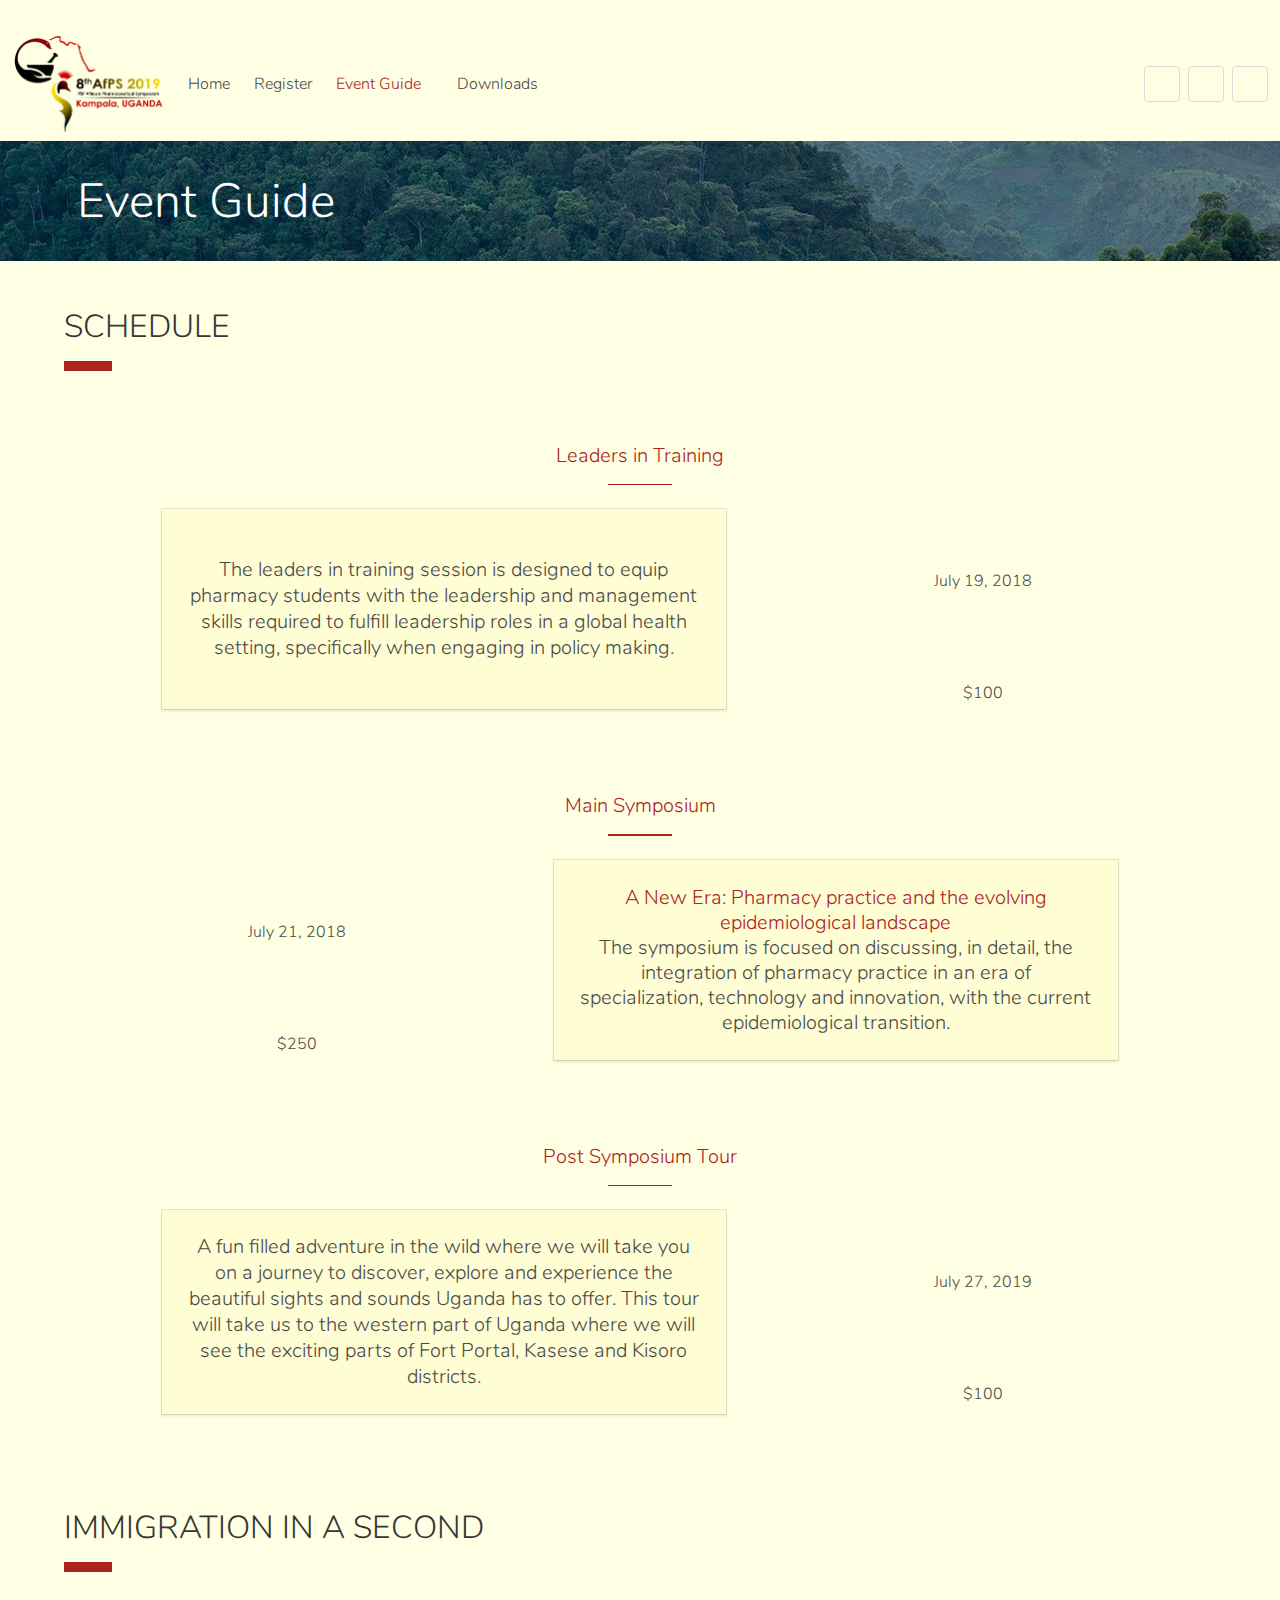
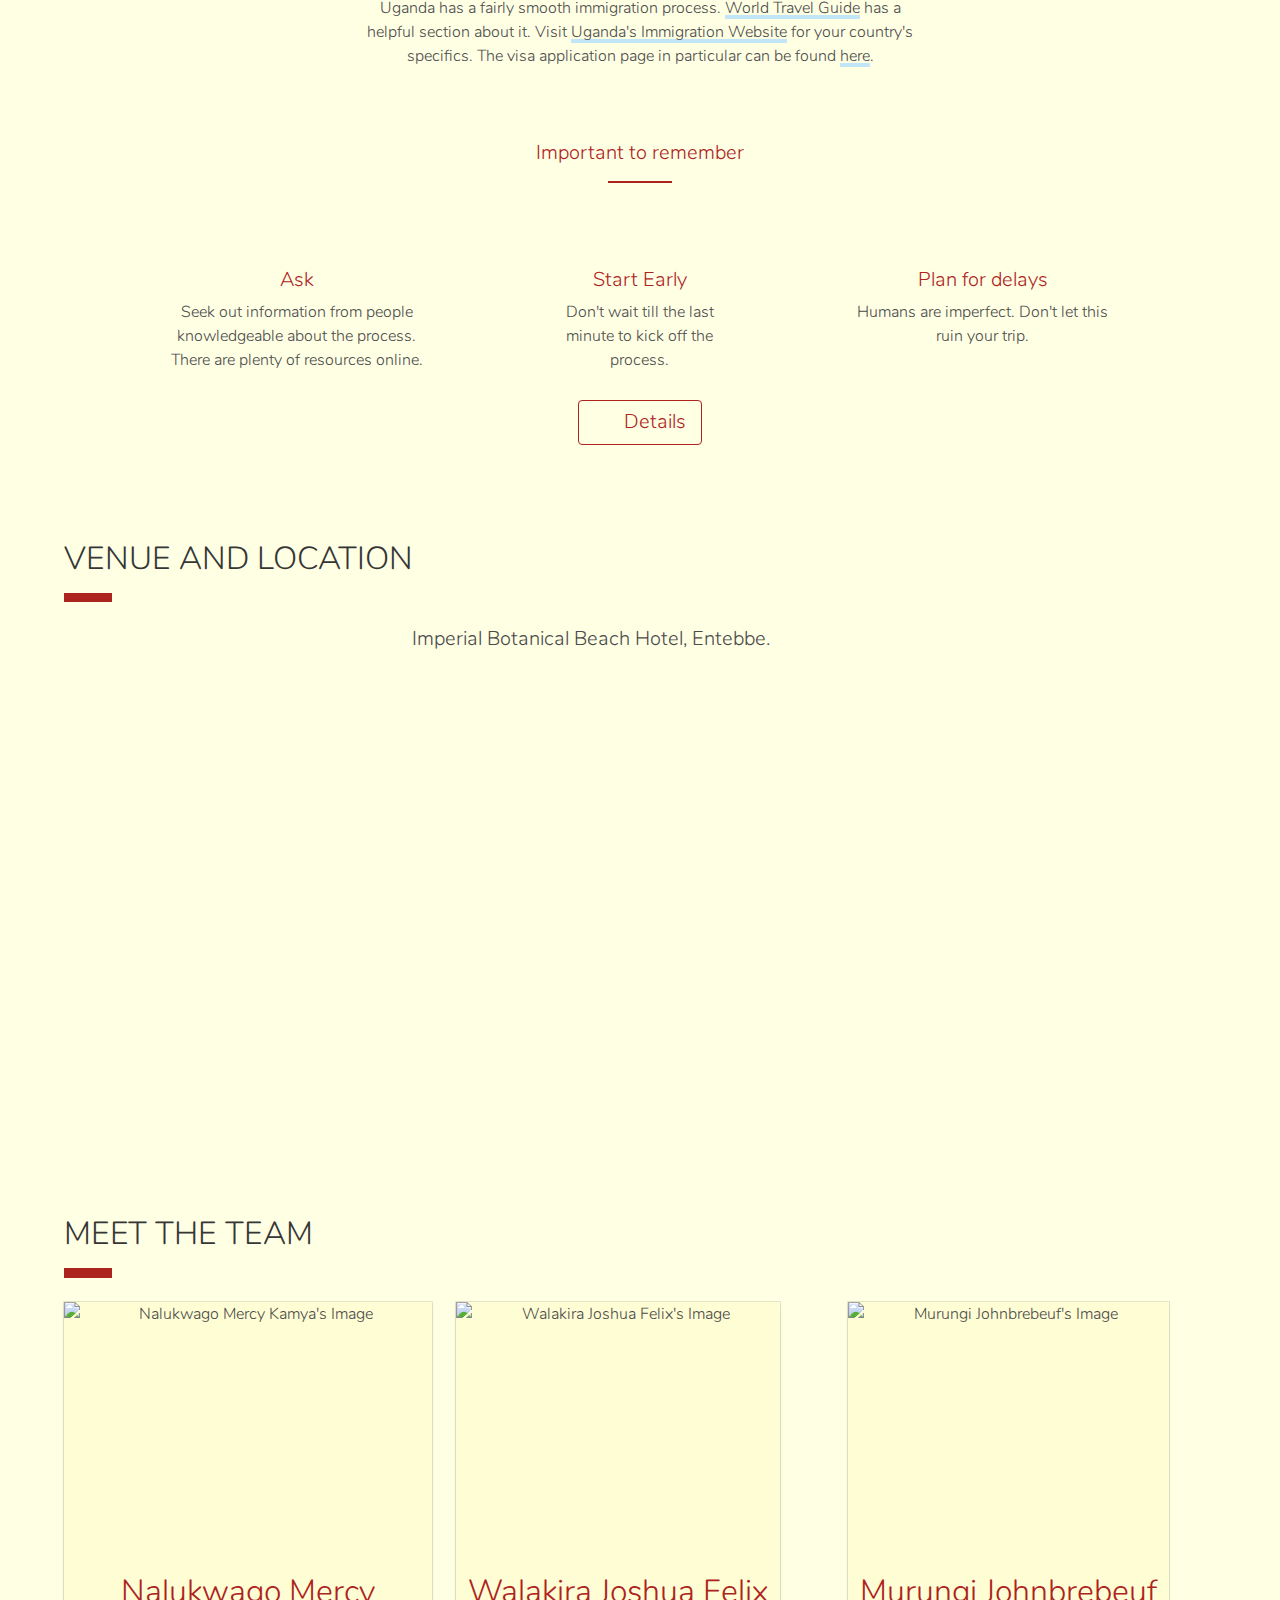
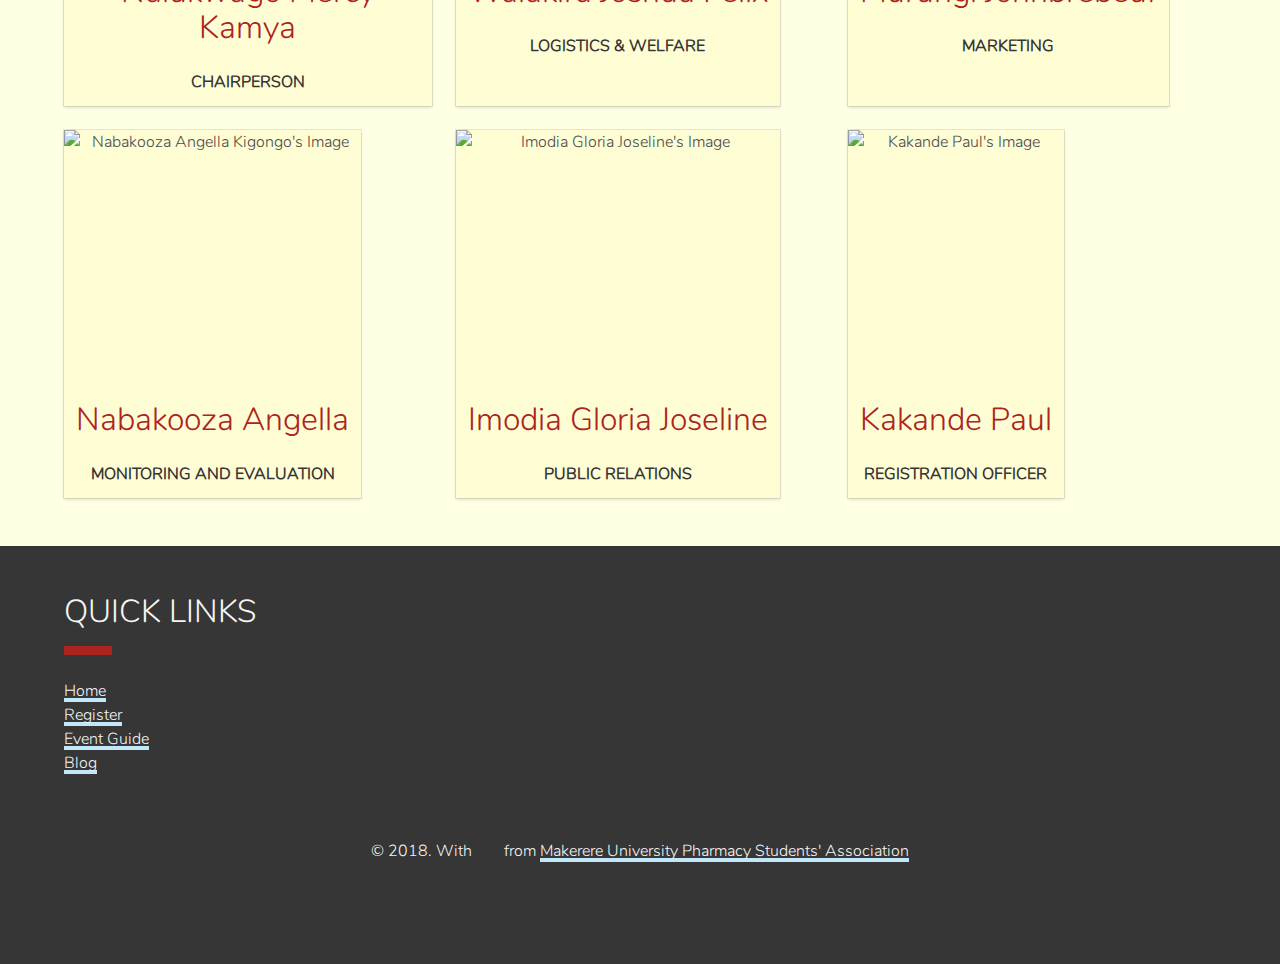
==== event_guide.html @ aac55b8a "Move font loading higher" ====
<!DOCTYPE html>
<html lang="en">
<head>
    <meta charset="UTF-8">
    <link rel="stylesheet" href="fonts/nunito/font.css">
    <script src="https://kit.fontawesome.com/e7d6cea22e.js"></script>
    <script src="scripts/custom.js"></script>
    <link rel="stylesheet" href="styles/bulma.min.css">
    <link rel="stylesheet" href="styles/custom.css">
    <title>Event Guide | African Pharmaceutical Symposium</title>
    <link rel="shortcut icon" href='images/icon.png' type="image/png">
    <meta name="description" content="Join us for the 8th IPSF African Pharmaceutical Symposium in Kampala, Uganda, under the theme A New Health Era; Pharmacy Practice and The Evolving Epidemiological Landscape" />
    <title>AFPS 2019</title>
</head>
<body>
<div id="google_translate_element"></div>

<nav class="navbar" role="navigation" aria-label="main navigation">
    <div class="navbar-brand">
        <a class="navbar-item" href="/">
            <img id="logo" src="images/logo.png" width="152" height="98">
        </a>

        <a role="button" class="navbar-burger burger" aria-label="menu" aria-expanded="false" data-target="navbar">
            <span aria-hidden="true"></span>
            <span aria-hidden="true"></span>
            <span aria-hidden="true"></span>
        </a>
    </div>
    <div id="navbar" class="navbar-menu">
        <div class="navbar-start">
            <a href="/" class="navbar-item">
                Home
            </a>

            <a href="/register" class="navbar-item">
                Register
            </a>

            <a href="/event_guide" class="navbar-item is-active">
                Event Guide
            </a>

            <div class="navbar-item is-hoverable">
                <a class="navbar-item">
                    Downloads
                    <span class="icon small-padding-left">
                              <i class="fas fa-angle-down"></i>
                        </span>
                </a>

                <div class="navbar-dropdown">
                    <a href="https://drive.google.com/uc?export=download&id=0B1vXNpdX4OKAMVE1emJXc2Z5ZEtnZm43VTk0M0hvNFE2cDdZ" target="_blank" class="navbar-item">
                        Flexi Details
                    </a>
                    <a href="https://drive.google.com/uc?export=download&id=0B1vXNpdX4OKAWlppUzlwN1BSVU85ZnBoUjU3WW9kRjJvS0xn" target="_blank" class="navbar-item">
                        Concept Note
                    </a>
                    <hr class="navbar-divider">

                    <a href="https://drive.google.com/uc?export=download&id=0B1vXNpdX4OKANmNVR3EzcC1oek9HUGF5eHpUWWtnYWxIbTVr" target="_blank" class="navbar-item">
                        Hackathon Challenge Concept
                    </a>
                    <hr class="navbar-divider">

                    <a href="https://drive.google.com/uc?export=download&id=0B1vXNpdX4OKAem1zcHZSMHVZeXZPYzR4Y3hTNWZ5SDk5TEpV" target="_blank" class="navbar-item">
                        Program
                    </a>
                    <hr class="navbar-divider">

                    <a href="https://drive.google.com/uc?export=download&id=0B1vXNpdX4OKAX0RKc2NfdlRuTEd6QXlqVWwxQ3NXbFNvLUVr" target="_blank" class="navbar-item">
                        Sponsorship Avenues
                    </a>
                </div>
            </div>
        </div>

        <div class="navbar-end">
            <div class="navbar-item">
                <div class="buttons">
                    <a href="https://www.facebook.com/afps2019/" class="button is-transparent">
                            <span class="icon">
                              <i class="fab fa-facebook-f"></i>
                            </span>
                    </a>
                    <a href="https://www.instagram.com/afps2019ug" class="button is-transparent">
                            <span class="icon">
                              <i class="fab fa-instagram"></i>
                            </span>
                    </a>
                    <a href="https://twitter.com/afps2019" class="button is-transparent">
                            <span class="icon">
                              <i class="fab fa-twitter"></i>
                            </span>
                    </a>
                </div>
            </div>
        </div>
    </div>
</nav>

<section id="event-guide-intro" class="hero is-primary is-small has-text-left padding-left">

    <!-- Hero content: will be in the middle -->
    <div class="hero-body">
        <div class="container">
            <h2 class="is-size-1">
                Event Guide
            </h2>
        </div>
    </div>
</section>

<section class="section">
    <div class="container">
        <div class="title section-title">Schedule</div>
        <hr>
        <div class="subtitle section-subtitle has-text-centered">Leaders in Training</div>
        <div class="is-flex center"><hr class="sub"></div>
        <div class="columns">
            <div class="column is-offset-1 is-half is-flex">
                <div class="card info-card">
                    <div class="card-content has-text-centered">
                        <span class="is-5 subtitle">The leaders in training session is designed to equip pharmacy students with the leadership and management skills required to fulfill leadership roles in a global health setting, specifically when engaging in policy making.</span>
                    </div>
                </div>
            </div>
            <div class="column is-offset-1 is-3 has-text-centered">
                <div class="columns item">
                    <div class="column">
                        <div class="columns center focus-icon">
                            <span class="icon is-large has-text-red">
                            <i class="fas fa-calendar-day fa-3x"></i>
                        </span>
                        </div>
                        <div class="columns center focus-info">
                            July 19, 2018
                        </div>
                    </div>
                </div>
                <div class="columns item">
                    <div class="column">
                        <div class="columns center focus-icon">
                            <span class="icon is-large has-text-red">
                            <i class="fas fa-coins fa-3x"></i>
                        </span>
                        </div>
                        <div class="columns center focus-info">
                            $100
                        </div>
                    </div>
                </div>
            </div>
        </div>

        <div class="subtitle section-subtitle has-text-centered">Main Symposium</div>
        <div class="is-flex center"><hr class="sub"></div>
        <div class="columns">
            <div class="column is-offset-1 is-3 has-text-centered">
                <div class="columns item">
                    <div class="column">
                        <div class="columns center focus-icon">
                            <span class="icon is-large has-text-red">
                            <i class="fas fa-calendar-day fa-3x"></i>
                        </span>
                        </div>
                        <div class="columns center focus-info">
                            July 21, 2018
                        </div>
                    </div>
                </div>
                <div class="columns item">
                    <div class="column">
                        <div class="columns center focus-icon">
                            <span class="icon is-large has-text-red">
                            <i class="fas fa-coins fa-3x"></i>
                        </span>
                        </div>
                        <div class="columns center focus-info">
                            $250
                        </div>
                    </div>
                </div>
            </div>
            <div class="column is-offset-1 is-half is-flex">
                <div class="card info-card">
                    <div class="card-content">
                        <div class="is-5 subtitle has-text-centered">
                            <span class="has-text-red">A New Era: Pharmacy practice and the evolving epidemiological landscape</span>
                            <p>The symposium is focused on discussing, in detail, the integration of pharmacy practice in an era of specialization, technology and innovation, with the current epidemiological transition.</p>
                        </div>
                    </div>
                </div>
            </div>
        </div>

        <div class="subtitle section-subtitle has-text-centered">Post Symposium Tour</div>
        <div class="is-flex center"><hr class="sub"></div>
        <div class="columns">
            <div class="column is-offset-1 is-half is-flex">
                <div class="card info-card">
                    <div class="card-content has-text-centered">
                        <span class="is-5 subtitle"> A fun filled adventure in the wild where we will take you on a journey to discover, explore and experience the beautiful sights and sounds Uganda has to offer. This tour will take us to the western part of Uganda where we will see the exciting parts of Fort Portal, Kasese and Kisoro districts.</span>
                    </div>
                </div>
            </div>
            <div class="column is-offset-1 is-3 has-text-centered">
                <div class="columns item">
                    <div class="column">
                        <div class="columns center focus-icon">
                            <span class="icon is-large has-text-red">
                            <i class="fas fa-calendar-day fa-3x"></i>
                        </span>
                        </div>
                        <div class="columns center focus-info">
                            July 27, 2019
                        </div>
                    </div>
                </div>
                <div class="columns item">
                    <div class="column">
                        <div class="columns center focus-icon">
                            <span class="icon is-large has-text-red">
                            <i class="fas fa-coins fa-3x"></i>
                        </span>
                        </div>
                        <div class="columns center focus-info">
                            $100
                        </div>
                    </div>
                </div>
            </div>
        </div>
    </div>
</section>

<section class="section">
    <div class="container">
        <div class="title section-title">
            Immigration in a second
        </div>
        <hr>
        <div class="container">
            <div class="columns">
                <div class="column is-half is-offset-one-quarter has-text-centered">
                    Uganda has a fairly smooth immigration process. <a href="https://www.worldtravelguide.net/guides/africa/uganda/passport-visa/" class="a-legant">World Travel Guide</a> has a helpful section about it. Visit
                    <a href="https://immigration.go.ug/" class="a-legant">Uganda's Immigration Website</a> for your country's specifics. The visa application page in particular can be found
                    <a href="https://visas.immigration.go.ug/" class="a-legant">here</a>.
                </div>
            </div>
        </div>
        <div class="subtitle section-subtitle has-text-centered">Important to remember</div>
        <div class="is-flex center"><hr class="sub"></div>
        <div class="columns">
            <div class="column is-3 is-offset-1">
                <div class="columns item">
                    <div class="column has-text-centered">
                        <div class="columns center focus-icon">
                            <span class="icon is-large has-text-red">
                            <i class="fas fa-question fa-3x"></i>
                        </span>
                        </div>
                        <div class="columns subtitle is-5 center focus-info has-text-red">
                            Ask
                        </div>
                        <div class="columns center focus-info has-text-centered">
                            Seek out information from people knowledgeable about the process. There are plenty of resources online.
                        </div>
                    </div>
                </div>
            </div>
            <div class="column is-2 is-offset-1">
                <div class="columns item">
                    <div class="column has-text-centered">
                        <div class="columns center focus-icon">
                            <span class="icon is-large has-text-red">
                            <i class="fas fa-clock fa-3x"></i>
                        </span>
                        </div>
                        <div class="columns subtitle is-5 center focus-info has-text-red">
                            Start Early
                        </div>
                        <div class="columns center focus-info has-text-centered">
                            Don't wait till the last minute to kick off the process.
                        </div>
                    </div>
                </div>
            </div>
            <div class="column is-3 is-offset-1">
                <div class="columns item">
                    <div class="column has-text-centered">
                        <div class="columns center focus-icon">
                            <span class="icon is-large has-text-red">
                            <i class="fas fa-hourglass-half fa-3x"></i>
                        </span>
                        </div>
                        <div class="columns subtitle is-5 center focus-info has-text-red">
                            Plan for delays
                        </div>
                        <div class="columns center focus-info has-text-centered">
                            Humans are imperfect. Don't let this ruin your trip.
                        </div>
                    </div>
                </div>
            </div>
        </div>
        <div class="container">
            <div class="columns">
                <div class="column is-half is-offset-one-quarter has-text-centered">
                    <a href="https://immigration.go.ug/" id="details-button" class="button is-medium is-outlined has-text-white">
                    <span class="icon">
                      <i class="fas fa-cogs"></i>
                    </span>
                        <span id="participate-word">Details</span>
                    </a>
                </div>
            </div>
        </div>
    </div>
</section>

<section class="section">
    <div class="container">
        <div class="title section-title">
            Venue and Location
        </div>
        <hr>
        <div class="container">
            <div class="columns">
                <div class="column is-half is-offset-one-quarter has-text-centered subtitle is-5">
                    Imperial Botanical Beach Hotel, Entebbe.
                </div>
            </div>
        </div>
        <div class="container">
            <div class="columns">
                <div class="div column is-10 is-offset-1">
                    <iframe id="map" src="https://www.google.com/maps/embed?pb=!1m14!1m8!1m3!1d15959.264851530366!2d32.47945!3d0.0588899!3m2!1i1024!2i768!4f13.1!3m3!1m2!1s0x0%3A0x54b2c9bf9db5dfb3!2sImperial+Botanical+Beach+Hotel!5e0!3m2!1sen!" style="border:0" allowfullscreen="" width="100%" height="450" frameborder="0"></iframe>
                </div>
            </div>
        </div>
    </div>
</section>

<section class="section">
    <div class="container">
        <div class="title section-title">Meet the team</div>
        <hr>
        <div class="columns has-text-centered is-multiline">
            <div class="column is-4 is-flex">
                <a target="_blank" href="https://twitter.com/KamyaMercy?s=08" class="card">
                    <div class="card-image">
                        <figure class="image is3by4">
                            <img src="images/nmk.jpg" alt="Nalukwago Mercy Kamya's Image">
                        </figure>
                    </div>
                    <header class="card-header">
                        <p class="card-header-title title has-text-red">
                            Nalukwago Mercy Kamya
                        </p>
                        </span>
                    </header>
                    <header class="card-header">
                        <p class="card-header-title is-uppercase">
                            Chairperson
                        </p>
                        </span>
                    </header>
                </a>
            </div>
            <div class="column is-4 is-flex">
                <a target="_blank" href="https://www.facebook.com/walakiraf" class="card">
                    <div class="card-image">
                        <figure class="image is3by4">
                            <img src="images/wjf.jpg" alt="Walakira Joshua Felix's Image">
                        </figure>
                    </div>
                    <header class="card-header">
                        <p class="card-header-title title has-text-red">
                            Walakira Joshua Felix
                        </p>
                        </span>
                    </header>
                    <header class="card-header">
                        <p class="card-header-title is-uppercase">
                            Logistics & Welfare
                        </p>
                        </span>
                    </header>
                </a>
            </div>
            <div class="column is-4 is-flex">
                <a target="_blank" href="https://twitter.com/john_brebeuf?s=08" class="card">
                    <div class="card-image">
                        <figure class="image is3by4">
                            <img src="images/mjb.jpg" alt="Murungi Johnbrebeuf's Image">
                        </figure>
                    </div>
                    <header class="card-header">
                        <p class="card-header-title title has-text-red">
                            Murungi Johnbrebeuf
                        </p>
                        </span>
                    </header>
                    <header class="card-header">
                        <p class="card-header-title is-uppercase">
                            Marketing
                        </p>
                        </span>
                    </header>
                </a>
            </div>
            <div class="column is-4 is-flex">
                <a target="_blank" href="https://twitter.com/angellakimmy?s=08" class="card">
                    <div class="card-image">
                        <figure class="image is3by4">
                            <img src="images/nak.jpg" alt="Nabakooza Angella Kigongo's Image">
                        </figure>
                    </div>
                    <header class="card-header">
                        <p class="card-header-title title has-text-red">
                            Nabakooza Angella
                        </p>
                        </span>
                    </header>
                    <header class="card-header">
                        <p class="card-header-title is-uppercase">
                            Monitoring and Evaluation
                        </p>
                        </span>
                    </header>
                </a>
            </div>
            <div class="column is-4 is-flex">
                <a target="_blank" href="https://twitter.com/gloria_imodia?s=08" class="card">
                    <div class="card-image">
                        <figure class="image is3by4">
                            <img src="images/igj.jpg" alt="Imodia Gloria Joseline's Image">
                        </figure>
                    </div>
                    <header class="card-header">
                        <p class="card-header-title title has-text-red">
                            Imodia Gloria Joseline
                        </p>
                        </span>
                    </header>
                    <header class="card-header">
                        <p class="card-header-title is-uppercase">
                            Public Relations
                        </p>
                        </span>
                    </header>
                </a>
            </div>
            <div class="column is-4 is-flex">
                <a target="_blank" href="https://twitter.com/KamyaMercy?s=08" class="card">
                    <div class="card-image">
                        <figure class="image is3by4">
                            <img src="images/kp.jpg" alt="Kakande Paul's Image">
                        </figure>
                    </div>
                    <header class="card-header">
                        <p class="card-header-title title has-text-red">
                            Kakande Paul
                        </p>
                        </span>
                    </header>
                    <header class="card-header">
                        <p class="card-header-title is-uppercase">
                            Registration Officer
                        </p>
                        </span>
                    </header>
                </a>
            </div>
        </div>
    </div>
</section>

<footer class="footer has-background-dark has-text-light">
    <div class="container">
        <div class="title section-title has-text-light">Quick Links</div>
        <hr>
        <ul>
            <li>
                <a class="a-legant" href="">Home</a>
            </li>
            <li>
                <a class="a-legant" href="">Register</a>
            </li>
            <li>
                <a class="a-legant" href="">Event Guide</a>
            </li>
            <li>
                <a class="a-legant" href="">Blog</a>
            </li>
        </ul>
        <div class="content has-text-centered ack">
            <p>© 2018. With <span class="icon"><i class="far fa-heart"></i></span> from <a id="me" class="a-legant" href="https://linkedin.com/Karuhanga">Makerere University Pharmacy Students' Association</a></p>
        </div>
    </div>
</footer>

<script type="text/javascript">
    function googleTranslateElementInit() {
        new google.translate.TranslateElement({pageLanguage: 'en', includedLanguages: 'af,es,fr,sw', layout: google.translate.TranslateElement.InlineLayout.SIMPLE}, 'google_translate_element');
    }
</script>
<script defer type="text/javascript" src="//translate.google.com/translate_a/element.js?cb=googleTranslateElementInit"></script>

<!-- Global site tag (gtag.js) - Google Analytics -->
<script defer async src="https://www.googletagmanager.com/gtag/js?id=UA-86971266-2"></script>
<script>
    window.dataLayer = window.dataLayer || [];
    function gtag(){dataLayer.push(arguments);}
    gtag('js', new Date());

    gtag('config', 'UA-86971266-2');
</script>

<!--Event Info-->
<script type="application/ld+json">
    {
        "@context": "http://schema.org",
        "@type": "Event",
        "name": "THE 8th African Pharmaceutical Symposium",
        "startDate": "2019-7-19T08:00-09:00",
        "location": {
            "@type": "Place",
            "name": "Imperial Botanical Beach Hotel, Entebbe",
            "address": {
                "@type": "PostalAddress",
                "streetAddress": "M79, Lugard Ave",
                "addressLocality": "Entebbe",
                "postalCode": "4326",
                "addressRegion": "Central",
                "addressCountry": "Uganda"
            }
        },
        "image": [
            "https://www.afps2019.org/static/images/logo.png",
            "https://www.afps2019.org/static/images/poster.jpeg"
        ],
        "description": "The symposium is focused on unearthing the potential possibilities of the pharmacy profession in Africa. This is paramount because a multi-disciplinary health care approach is the target according to the Sustainable Development Goals set by WHO for 2020. The theme is set to address the gap existing between pharmaceutical education and the scope of practice, the identity and role of pharmacists on the health care team, specialization in the pharmacy profession and its relevance in an Africa.",
        "endDate": "2019-7-27T08:00-09:00",
        "offers": {
            "@type": "Offer",
            "url": "https://www.afps2019.org/register/"
        }
    }
</script>
</body>
</html>
---- fonts/nunito/font.css ----
/* vietnamese */
@font-face {
    font-family: 'Nunito';
    font-style: normal;
    font-weight: 300;
    src: local('Nunito Light'), local('Nunito-Light'), url(XRXW3I6Li01BKofAnsSUbuvIWzgPDEtj.woff2) format('woff2');
    unicode-range: U+0102-0103, U+0110-0111, U+1EA0-1EF9, U+20AB;
}
/* latin-ext */
@font-face {
    font-family: 'Nunito';
    font-style: normal;
    font-weight: 300;
    src: local('Nunito Light'), local('Nunito-Light'), url(XRXW3I6Li01BKofAnsSUb-vIWzgPDEtj.woff2) format('woff2');
    unicode-range: U+0100-024F, U+0259, U+1E00-1EFF, U+2020, U+20A0-20AB, U+20AD-20CF, U+2113, U+2C60-2C7F, U+A720-A7FF;
}
/* latin */
@font-face {
    font-family: 'Nunito';
    font-style: normal;
    font-weight: 300;
    src: local('Nunito Light'), local('Nunito-Light'), url(XRXW3I6Li01BKofAnsSUYevIWzgPDA.woff2) format('woff2');
    unicode-range: U+0000-00FF, U+0131, U+0152-0153, U+02BB-02BC, U+02C6, U+02DA, U+02DC, U+2000-206F, U+2074, U+20AC, U+2122, U+2191, U+2193, U+2212, U+2215, U+FEFF, U+FFFD;
}
---- styles/custom.css ----
body{
    font-family: 'Nunito', sans-serif;
    -moz-osx-font-smoothing: grayscale;
    -webkit-font-smoothing: antialiased;
    margin: 0;
    padding: 0;
    background-color: #ffffe4;
}

.navbar, .navbar-menu {
    background-color: transparent;
}

.navbar-item .button {
    background: transparent;
}

#logo {
    max-height: unset;
    min-height: 98px;
}

a.navbar-item:hover {
    background: unset;
    color: #ad231e;
}

#google_translate_element{
    text-align: end;
    min-height: 27px;
}

#intro-section, #register-intro {
    padding-top: 4rem;
    padding-bottom: 4rem;
}

#where {
    margin-bottom: 4rem;
}

#theme {
    margin-bottom: 6rem;
}

#participate-button {
    background: transparent;
    border-color: white;
    color: white;
}

#details-button {
    background: transparent;
    border-color: #ad231e;
    color: #ad231e !important;
}

#intro-section {
    background-size: cover;
    background: #363636 url("../images/hills_6.png") no-repeat fixed center bottom;
}

#participate-word {
    padding-left: .3rem;
}

.card {
    background-color: #fffdd4;
}

.card-header-title {
    justify-content: center;
}

.card-header {
    box-shadow: none;
}

hr:not(.navbar-divider) {
    width: 3rem;
    height: .6rem;
    background-color: #ad231e;
    margin-top: -.5rem;
}

.navbar-divider {
    background-color: #ad231e;
    height: .5px;
}

.section-title {
    text-transform: uppercase;
}

.card-image img {
    object-fit: cover;
    height: 260px;
}

.a-legant {
    text-decoration: none !important;
    color: unset;
    box-shadow: inset 0 -4px 0 #c0e6f7 !important;
}

.a-legant:hover {
    background: #c0e6f7 !important;
}

.goog-te-gadget-simple {
    background-color: transparent !important;
    font-family: 'Nunito', sans-serif;
}

#register-intro, #event-guide-intro {
    background-size: cover;
    background: #363636 url("../images/bwindi.jpg") no-repeat fixed center bottom;
}

.padding-left {
    padding-left: 2vw;
}

.navbar .is-active {
    color: #ad231e !important;
    cursor: default;
    background-color: #ffffe4 !important;
}

#registration_form {
    min-height: 2400px;
}

.ack {
    margin-top: 4rem;
}

.navbar-dropdown {
    background-color: #ffffe4;
    border-top: .5px solid #ad231e;
}

.navbar-dropdown a.navbar-item:hover {
    background-color: #ffffe4;
    color: #ad231e;
}

.small-padding-left {
    padding-left: 1vw;
}

#video-player {
    min-height: 480px;
}

#map {
    min-height: 450px;
}

hr.sub {
    width: 4rem;
    height: .1rem;
    background-color:  #ad231e;
    margin-top: -.5rem;
}

.section-subtitle {
    color: #ad231e;
    margin-top: 8vh;
}

.center {
    justify-content: center;
}

.has-text-red {
    color: #ad231e;
}

.item {
    padding: 1rem;
}

.focus-info {
    padding-top: .5rem;
}

.info-card {
    display: flex;
    align-items: center;
}

.title, .subtitle {
    font-weight: normal;
}

.icon.is-large {
    color: #ad231e;
}
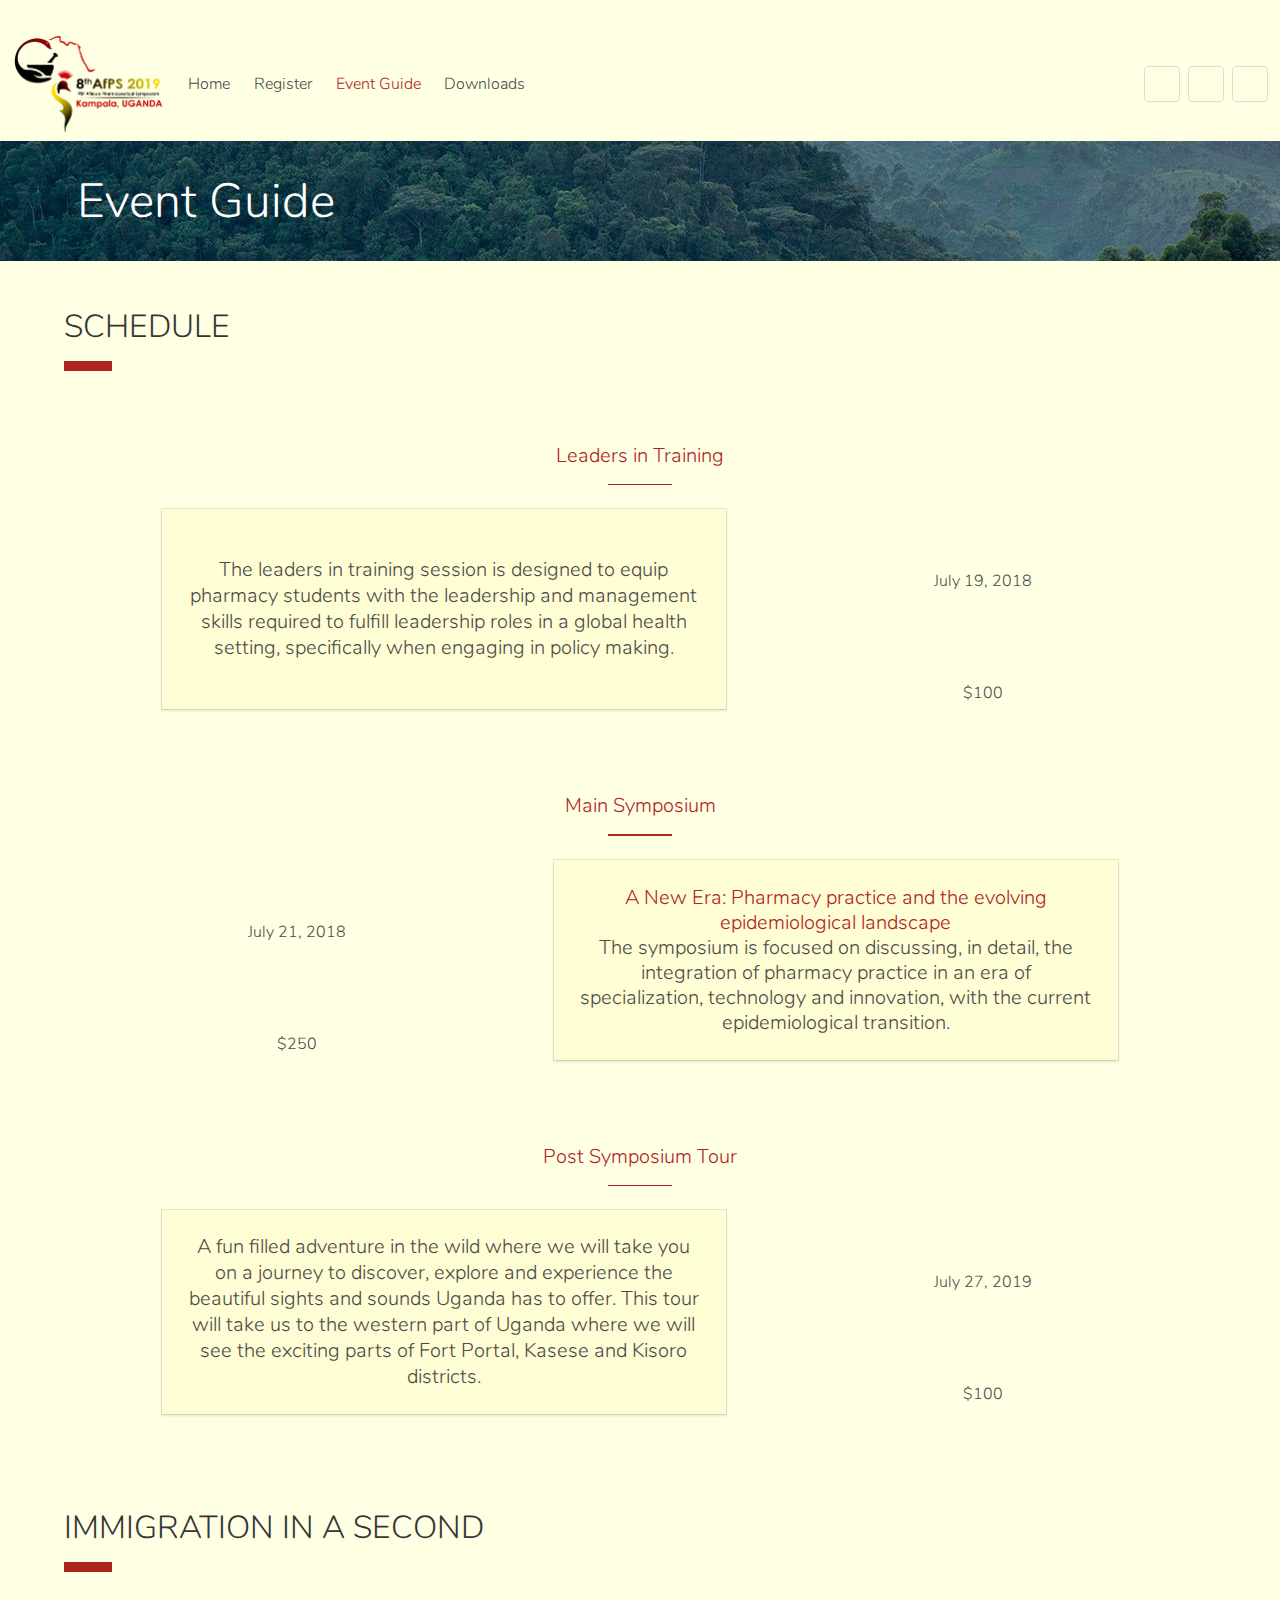
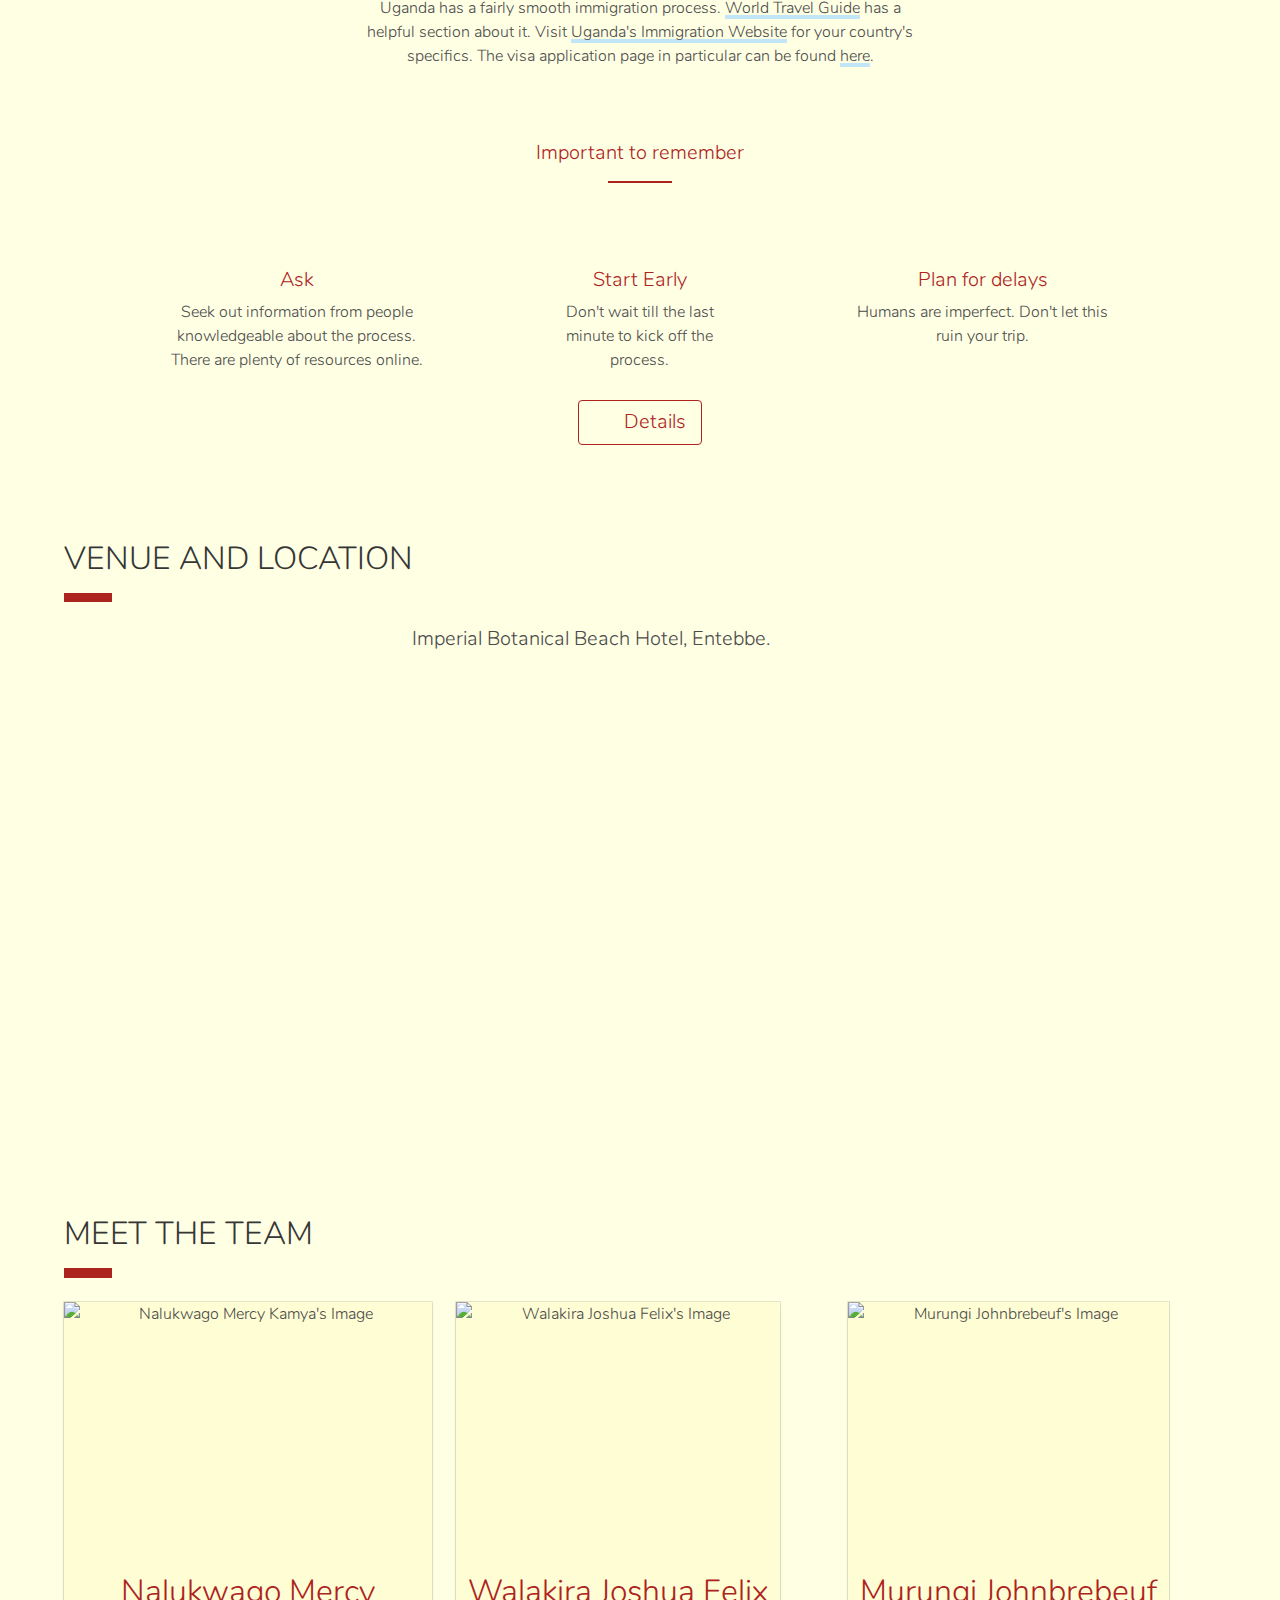
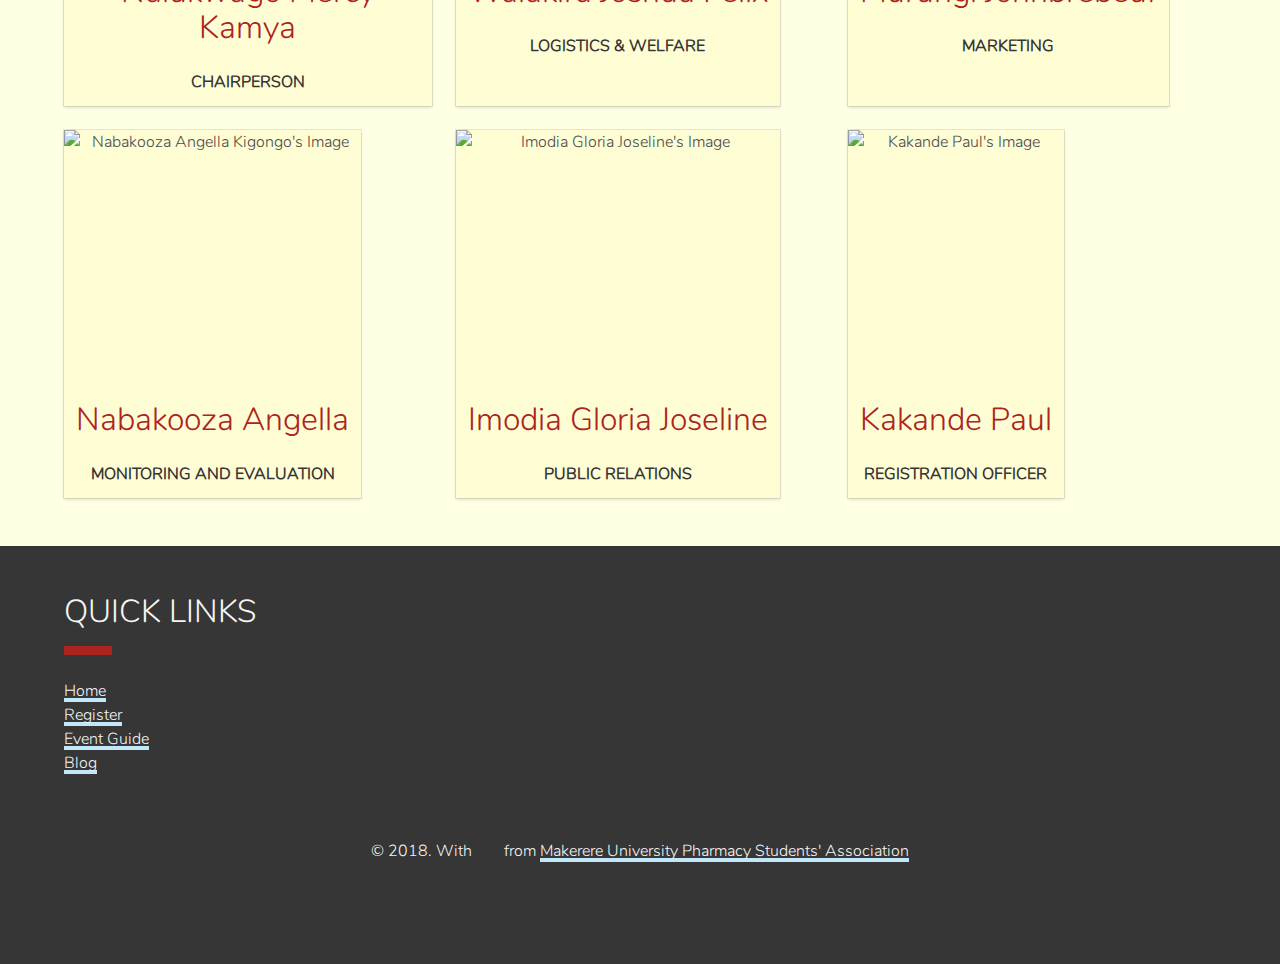
==== commit 58ac30db: "Update intro video Add LIT download" ====
--- a/event_guide.html
+++ b/event_guide.html
@@ -50,25 +50,29 @@
                 </a>
 
                 <div class="navbar-dropdown">
-                    <a href="https://drive.google.com/uc?export=download&id=0B1vXNpdX4OKAMVE1emJXc2Z5ZEtnZm43VTk0M0hvNFE2cDdZ" target="_blank" class="navbar-item">
+                    <a href="/downloads/flexi" target="_blank" class="navbar-item">
                         Flexi Details
                     </a>
-                    <a href="https://drive.google.com/uc?export=download&id=0B1vXNpdX4OKAWlppUzlwN1BSVU85ZnBoUjU3WW9kRjJvS0xn" target="_blank" class="navbar-item">
+                    <a href="/downloads/concept-note" target="_blank" class="navbar-item">
                         Concept Note
                     </a>
                     <hr class="navbar-divider">
 
-                    <a href="https://drive.google.com/uc?export=download&id=0B1vXNpdX4OKANmNVR3EzcC1oek9HUGF5eHpUWWtnYWxIbTVr" target="_blank" class="navbar-item">
+                    <a href="/downloads/hackathon" target="_blank" class="navbar-item">
                         Hackathon Challenge Concept
                     </a>
                     <hr class="navbar-divider">
 
-                    <a href="https://drive.google.com/uc?export=download&id=0B1vXNpdX4OKAem1zcHZSMHVZeXZPYzR4Y3hTNWZ5SDk5TEpV" target="_blank" class="navbar-item">
+                    <a href="/downloads/program" target="_blank" class="navbar-item">
                         Program
                     </a>
+
+                    <a href="/downloads/leaders-in-training" target="_blank" class="navbar-item">
+                        Leaders in Training: Program
+                    </a>
                     <hr class="navbar-divider">
 
-                    <a href="https://drive.google.com/uc?export=download&id=0B1vXNpdX4OKAX0RKc2NfdlRuTEd6QXlqVWwxQ3NXbFNvLUVr" target="_blank" class="navbar-item">
+                    <a href="/downloads/sponsorship-avenues" target="_blank" class="navbar-item">
                         Sponsorship Avenues
                     </a>
                 </div>
--- a/styles/custom.css
+++ b/styles/custom.css
@@ -85,7 +85,7 @@
 
 .navbar-divider {
     background-color: #ad231e;
-    height: .5px;
+    height: 1px;
 }
 
 .section-title {
@@ -197,3 +197,7 @@
 .icon.is-large {
     color: #ad231e;
 }
+
+.is-hoverable {
+    margin-left: -1vw;
+}
